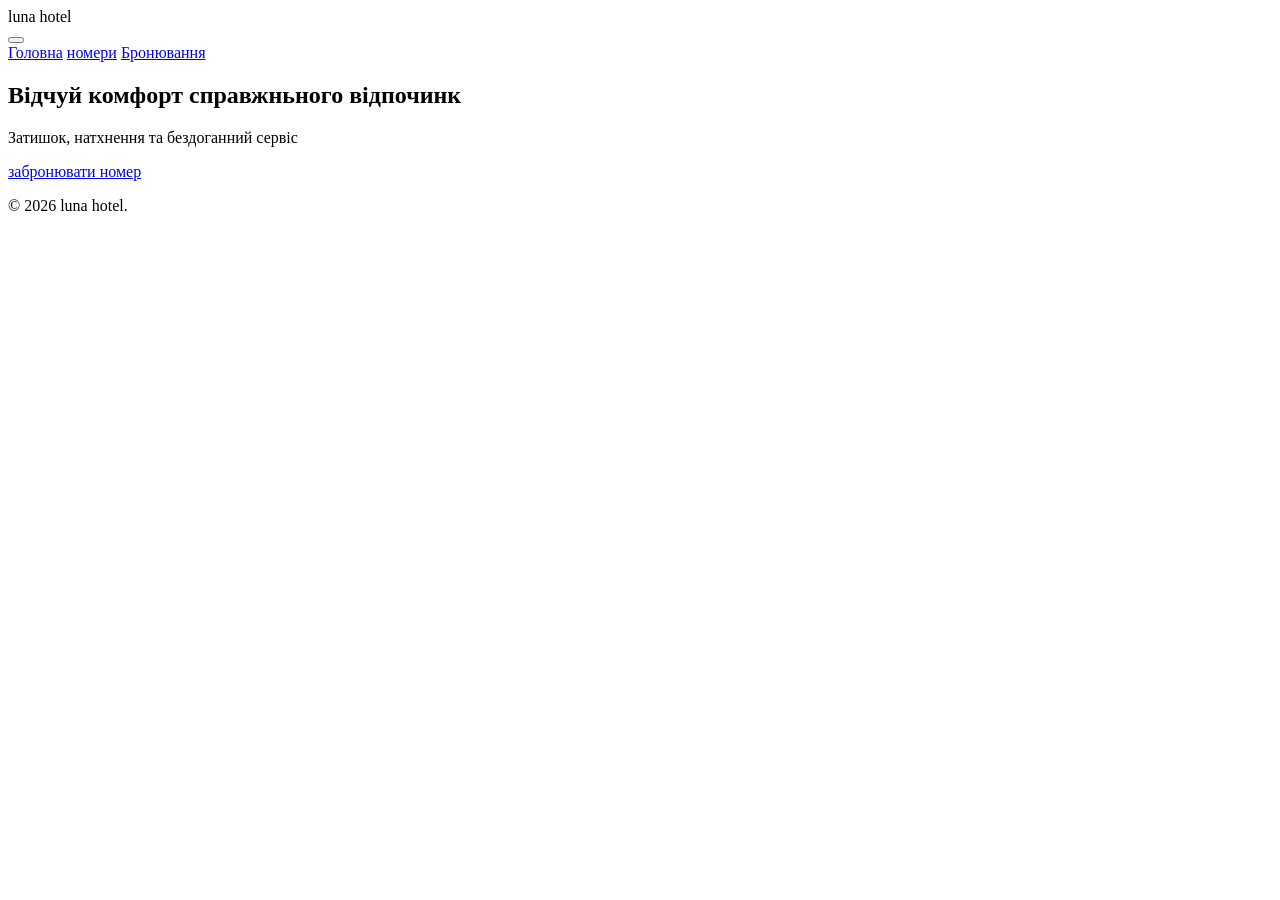
==== index.html @ 3a0b5b9b "Create index.html" ====
<!DOCTYPE html>
<html lang="uk">
<head>
    <meta charset="UTF-8">
    <meta name="viewport" content="width=device-width, initial-scale=1.0">
    <title> luna hotel | Головна</title>
    <link rel="stylesheet" href="styles.css" />
    <script type="module" src="script.js"></script>
  </head>
  <body>
  
      <header class="navbar">
          <div class="logo">luna hotel</div>
          <button class="hamburger" id="hamburger">
              <span></span>
              <span></span>
              <span></span>
          </button>
          <nav class="nav-menu" id="navMenu">
              <a href="index.html" class="active">Головна</a>
              <a href="page2.html">номери</a>
              <a href="booking.html">Бронювання</a>
          </nav>
      </header>
      <section class="hero parallax">
          <div class="hero-content">
              <h1>Відчуй комфорт справжньного відпочинк</h1>
              <p>Затишок, натхнення та бездоганний сервіс</p>
              <a href="booking.html" class="btn">забронювати номер</a>
          </div>
      </section>
      </section>
  
      <footer>
          <p>&copy; 2026 luna hotel.</p>
      </footer>
      <script src="script.js"></script>
  </body>
  </html>
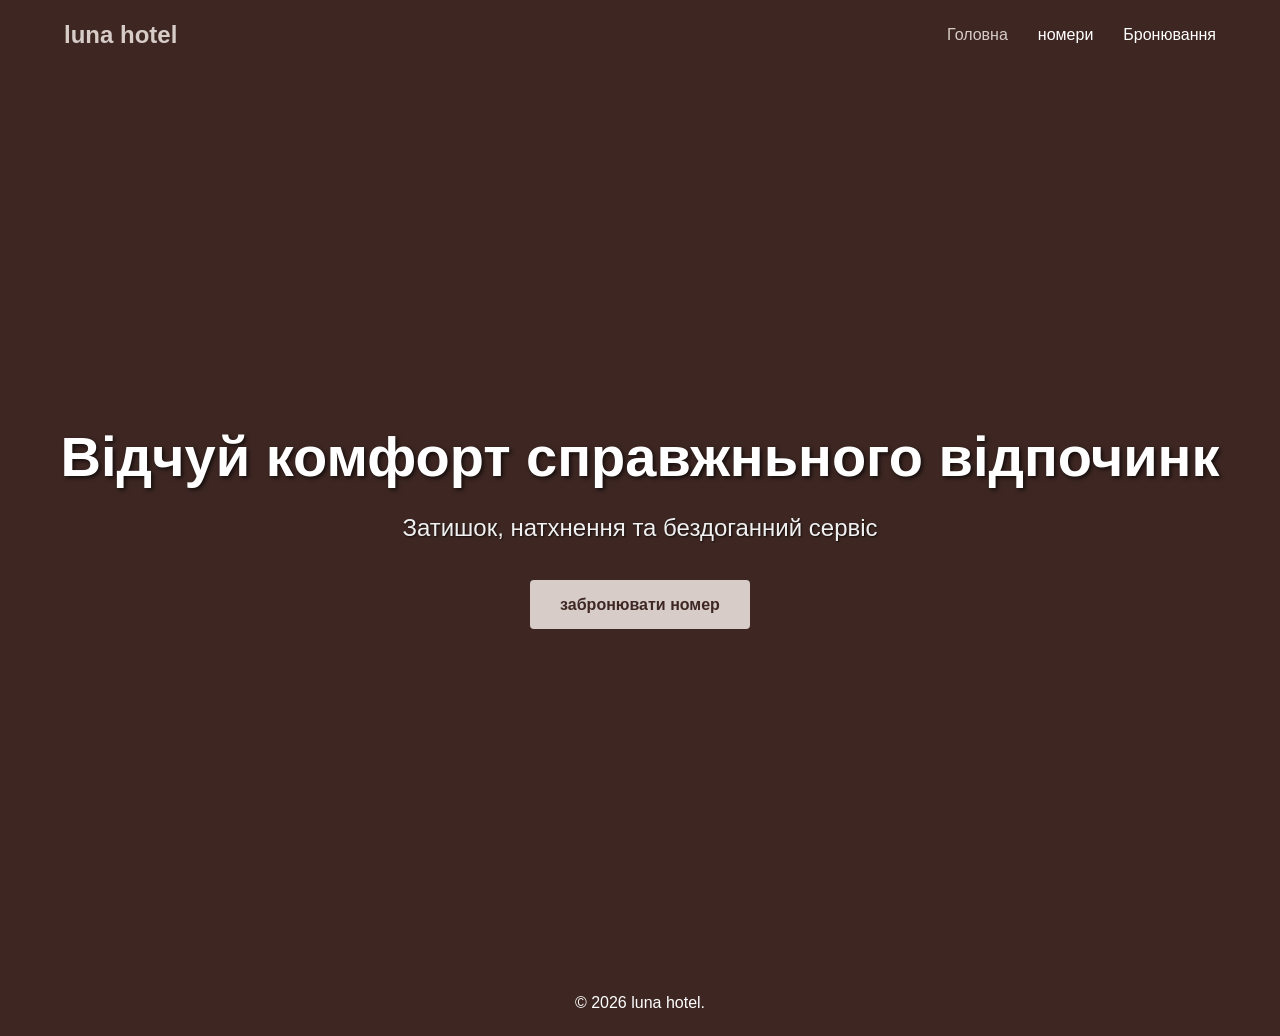
==== commit fe51315e: "Update index.html" ====
--- a/index.html
+++ b/index.html
@@ -4,7 +4,7 @@
     <meta charset="UTF-8">
     <meta name="viewport" content="width=device-width, initial-scale=1.0">
     <title> luna hotel | Головна</title>
-    <link rel="stylesheet" href="styles.css" />
+    <link rel="stylesheet" href="style.css" />
     <script type="module" src="script.js"></script>
   </head>
   <body>
--- a/style.css
+++ b/style.css
@@ -0,0 +1,665 @@
+:root {
+  --primary-color: #3e2723; 
+  --accent-color: #d7ccc8;  
+  --text-color: #333;
+  --bg-color: #fafafa;
+}
+
+* {
+  box-sizing: border-box;
+  margin: 0;
+  padding: 0;
+}
+
+body {
+  font-family: 'Segoe UI', Tahoma, Geneva, Verdana, sans-serif;
+  background-color: var(--bg-color);
+  color: var(--text-color);
+  line-height: 1.6;
+  display: flex;
+  flex-direction: column;
+  min-height: 100vh;
+}
+
+.navbar {
+  display: flex;
+  justify-content: space-between;
+  align-items: center;
+  padding: 1rem 5%;
+  background-color: var(--primary-color);
+  color: #fff;
+  position: sticky;
+  top: 0;
+  z-index: 100;
+}
+
+.logo {
+  font-size: 1.5rem;
+  font-weight: bold;
+  color: var(--accent-color);
+}
+
+.hamburger {
+  display: none;
+  flex-direction: column;
+  background: none;
+  border: none;
+  cursor: pointer;
+  padding: 8px;
+}
+
+.hamburger span {
+  width: 25px;
+  height: 3px;
+  background-color: #fff;
+  margin: 5px 0;
+  transition: all 0.3s ease;
+  border-radius: 2px;
+}
+
+.hamburger.active span:nth-child(1) {
+  transform: rotate(45deg) translate(10px, 10px);
+}
+
+.hamburger.active span:nth-child(2) {
+  opacity: 0;
+}
+
+.hamburger.active span:nth-child(3) {
+  transform: rotate(-45deg) translate(10px, -10px);
+}
+
+.nav-menu {
+  display: flex;
+  gap: 30px;
+}
+
+.nav-menu a {
+  color: #fff;
+  text-decoration: none;
+  font-weight: 500;
+  transition: color 0.3s;
+}
+
+.nav-menu a:hover, .nav-menu a.active {
+  color: var(--accent-color);
+}
+
+.parallax {
+  background-image: url('./Img/pexels-haleyve-3968061.jpg'); 
+  height: 100vh;
+  background-attachment: fixed;
+  background-position: center;
+  background-repeat: no-repeat;
+  background-size: cover;
+  background-color: #3e2723;
+  display: flex;
+  align-items: center;
+  justify-content: center;
+  text-align: center;
+}
+
+.hero-content h1 {
+  font-size: 3.5rem;
+  color: #fff;
+  text-shadow: 2px 2px 4px rgba(0,0,0,0.7);
+  margin-bottom: 0.5rem;
+}
+
+.hero-content p {
+  font-size: 1.5rem;
+  color: #f0f0f0;
+  margin-bottom: 2rem;
+  text-shadow: 1px 1px 2px rgba(0,0,0,0.7);
+}
+
+.btn {
+  display: inline-block;
+  padding: 12px 30px;
+  background-color: var(--accent-color);
+  color: var(--primary-color);
+  text-decoration: none;
+  font-weight: bold;
+  border-radius: 4px;
+  transition: background 0.3s;
+  border: none;
+  cursor: pointer;
+}
+
+.btn:hover {
+  background-color: #fff;
+}
+
+footer {
+  background-color: var(--primary-color);
+  color: #fff;
+  text-align: center;
+  padding: 20px 0;
+  margin-top: auto;
+}
+
+.content-block {
+  max-width: 900px;
+  margin: 40px auto;
+  padding: 0 20px;
+  flex: 1;
+}
+
+.menu-container {
+  max-width: 1000px;
+  margin: 60px auto;
+  padding: 0 20px;
+  flex: 1;
+}
+
+.menu-container h1 {
+  font-size: 2.5rem;
+  color: var(--primary-color);
+  margin-bottom: 50px;
+  text-align: center;
+  font-weight: 700;
+}
+
+.menu-section {
+  margin-bottom: 60px;
+}
+
+.menu-section h2 {
+  border-bottom: 3px solid var(--primary-color);
+  display: inline-block;
+  margin-bottom: 30px;
+  padding-bottom: 10px;
+  font-size: 1.8rem;
+  font-weight: 700;
+}
+
+.menu-list {
+  list-style: none;
+  display: grid;
+  grid-template-columns: 1fr 1fr;
+  gap: 30px 40px;
+}
+
+.menu-item {
+  display: flex;
+  align-items: baseline;
+  margin-bottom: 25px;
+  padding: 15px 0;
+  border-bottom: 1px solid #f0f0f0;
+}
+
+.dish-name {
+  font-weight: bold;
+  padding-right: 10px;
+  font-size: 1.2rem;
+  color: var(--primary-color);
+}
+
+.dots {
+  flex: 1;
+  border-bottom: 2px dotted #ccc;
+  margin: 0 10px;
+  min-height: 0;
+  align-self: center;
+}
+
+.dish-price {
+  font-weight: bold;
+  padding-left: 10px;
+  color: var(--accent-color);
+  font-size: 1.1rem;
+  min-width: 80px;
+  text-align: right;
+}
+
+.gallery-container {
+  padding: 40px 5%;
+  text-align: center;
+  flex: 1;
+}
+
+.gallery-grid {
+  display: grid;
+  grid-template-columns: repeat(auto-fit, minmax(300px, 1fr)); 
+  gap: 30px;
+  margin-top: 30px;
+}
+
+.gallery-item {
+  border-radius: 12px;
+  overflow: hidden;
+  box-shadow: 0 4px 12px rgba(0, 0, 0, 0.1);
+  transition: transform 0.3s, box-shadow 0.3s;
+  padding: 8px;
+  background: #fff;
+}
+
+.gallery-item:hover {
+  transform: translateY(-8px);
+  box-shadow: 0 8px 20px rgba(0, 0, 0, 0.15);
+}
+
+.gallery-item img {
+  width: 100%;
+  height: 300px;
+  object-fit: cover;
+  border-radius: 8px;
+  transition: transform 0.3s;
+}
+
+.gallery-item img:hover {
+  transform: scale(1.05);
+}
+
+.booking-section {
+  flex: 1;
+  min-height: 500px;
+  display: flex;
+  align-items: center;
+  justify-content: center;
+  padding: 40px 20px;
+}
+
+.booking-form-container {
+  background: linear-gradient(180deg, #ffffff 0%, #fcf9f7 100%);
+  padding: 60px 50px;
+  border-radius: 20px;
+  width: 100%;
+  max-width: 520px;
+  box-shadow: 0 15px 50px rgba(62, 39, 35, 0.25),
+              0 0 1px rgba(62, 39, 35, 0.1);
+  border: 1px solid rgba(215, 204, 200, 0.6);
+  backdrop-filter: blur(10px);
+}
+
+.booking-form-container h2 {
+  color: var(--primary-color);
+  margin-bottom: 15px;
+  text-align: center;
+  font-size: 2.2rem;
+  font-weight: 700;
+  letter-spacing: -0.5px;
+}
+
+.form-description {
+  text-align: center;
+  color: #999;
+  font-size: 0.95rem;
+  margin-bottom: 30px;
+  font-style: italic;
+}
+
+.form-group {
+  margin-bottom: 6px;
+  text-align: left;
+}
+
+.form-row {
+  display: grid;
+  grid-template-columns: 1fr 1fr;
+  gap: 20px;
+  margin-bottom: 24px;
+}
+
+.form-group-half {
+  margin-bottom: 0;
+}
+
+.form-group label {
+  display: block;
+  margin-bottom: 10px;
+  font-weight: 650;
+  color: var(--primary-color);
+  font-size: 0.98rem;
+  letter-spacing: 0.3px;
+}
+
+.form-error {
+  display: block;
+  color: #d32f2f;
+  font-size: 0.85rem;
+  margin-top: 5px;
+  min-height: 16px;
+}
+
+.form-checkbox {
+  display: flex;
+  align-items: center;
+  gap: 12px;
+  margin-top: 50PX;
+}
+
+.form-checkbox input[type="checkbox"] {
+  width: 20px;
+  height: 20px;
+  cursor: pointer;
+  accent-color: var(--accent-color);
+}
+
+.checkbox-label {
+  margin: 0;
+  font-size: 0.9rem;
+  cursor: pointer;
+  font-weight: 500;
+  color: var(--text-color);
+}
+
+input[type="text"],
+input[type="number"],
+input[type="date"],
+input[type="time"] {
+  width: 100%;
+  padding: 14px 16px;
+  border: 2px solid #e0d5ce;
+  border-radius: 10px;
+  font-size: 1rem;
+  font-family: inherit;
+  background: #fafaf8;
+  transition: all 0.3s cubic-bezier(0.4, 0, 0.2, 1);
+  color: var(--text-color);
+}
+
+input[type="text"]::placeholder,
+input[type="number"]::placeholder {
+  color: #b8a89f;
+}
+
+input[type="text"]:focus,
+input[type="number"]:focus,
+input[type="date"]:focus,
+input[type="time"]:focus {
+  outline: none;
+  border-color: var(--accent-color);
+  background: #fff;
+  box-shadow: 0 0 0 4px rgba(215, 204, 200, 0.3),
+              inset 0 0 0 1px rgba(62, 39, 35, 0.05);
+}
+
+input[type="date"],
+input[type="time"] {
+  cursor: pointer;
+}
+input[type="date"]::-webkit-calendar-picker-indicator,
+input[type="time"]::-webkit-calendar-picker-indicator {
+  cursor: pointer;
+  color: var(--primary-color);
+}
+.guests-selector {
+  display: flex;
+  align-items: center;
+  gap: 0;
+  border: 2px solid #e0d5ce;
+  border-radius: 10px;
+  overflow: hidden;
+  background: #fafaf8;
+}
+
+.guest-btn {
+  background: var(--accent-color);
+  border: none;
+  padding: 12px 16px;
+  font-size: 1.2rem;
+  cursor: pointer;
+  transition: all 0.3s;
+  color: #fff;
+  font-weight: bold;
+}
+
+.guest-btn:hover {
+  background: #c9a896;
+}
+
+.guest-btn:active {
+  transform: scale(0.95);
+}
+
+#guests {
+  flex: 1;
+  border: none;
+  background: transparent;
+  text-align: center;
+  font-size: 1.2rem;
+  font-weight: bold;
+  color: var(--primary-color);
+  padding: 12px 16px;
+}
+
+#guests:focus {
+  outline: none;
+}
+
+.btn-full {
+  width: 100%;
+  padding: 16px 20px;
+  font-size: 1.05rem;
+  font-weight: 700;
+  background: linear-gradient(135deg, var(--accent-color) 0%, #c9a896 100%);
+  color: #fff;
+  border: none;
+  border-radius: 10px;
+  cursor: pointer;
+  transition: all 0.3s cubic-bezier(0.4, 0, 0.2, 1);
+  box-shadow: 0 6px 20px rgba(62, 39, 35, 0.15);
+  text-transform: uppercase;
+  letter-spacing: 0.8px;
+  position: relative;
+  overflow: hidden;
+}
+
+.btn-full::before {
+  content: '';
+  position: absolute;
+  top: 0;
+  left: -100%;
+  width: 100%;
+  height: 100%;
+  background: rgba(255, 255, 255, 0.2);
+  transition: left 0.3s ease;
+}
+
+.btn-full:hover::before {
+  left: 100%;
+}
+
+.btn-full:hover {
+  background: linear-gradient(135deg, #e8d7d0 0%, #d7ccc8 100%);
+  transform: translateY(-3px);
+  box-shadow: 0 10px 30px rgba(62, 39, 35, 0.25);
+  color: var(--primary-color);
+}
+
+.btn-full:active {
+  transform: translateY(-1px);
+  box-shadow: 0 6px 15px rgba(62, 39, 35, 0.2);
+}
+
+/* --- Адаптивність (Mobile) --- */
+@media (max-width: 768px) {
+  .navbar {
+      flex-direction: row;
+      justify-content: space-between;
+      align-items: center;
+  }
+
+  .hamburger {
+      display: flex;
+      order: 2;
+  }
+
+  .logo {
+      order: 1;
+  }
+
+  .nav-menu {
+      order: 3;
+      position: fixed;
+      left: -100%;
+      top: 60px;
+      flex-direction: column;
+      background-color: var(--primary-color);
+      width: 100%;
+      text-align: center;
+      transition: 0.3s;
+      box-shadow: 0 10px 27px rgba(0, 0, 0, 0.05);
+      padding: 20px 0;
+      gap: 0;
+  }
+
+  .nav-menu.active {
+      left: 0;
+  }
+
+  .nav-menu a {
+      display: block;
+      padding: 15px 0;
+      transition: background-color 0.3s;
+  }
+
+  .nav-menu a:hover {
+      background-color: rgba(215, 204, 200, 0.1);
+  }
+
+  .hero-content h1 {
+      font-size: 2.2rem;
+  }
+
+  .booking-form-container {
+      padding: 40px 25px;
+      max-width: 100%;
+  }
+
+  .booking-form-container h2 {
+      font-size: 1.6rem;
+  }
+
+  .form-description {
+      font-size: 0.85rem;
+      margin-bottom: 25px;
+  }
+
+  .form-row {
+      grid-template-columns: 1fr;
+      gap: 15px;
+      margin-bottom: 20px;
+  }
+
+  .form-group {
+      margin-bottom: 20px;
+  }
+
+  .form-group label {
+      font-size: 0.9rem;
+  }
+
+  input[type="text"],
+  input[type="number"],
+  input[type="date"],
+  input[type="time"] {
+      padding: 12px 14px;
+      font-size: 16px;
+  }
+
+  .guests-selector {
+      height: 44px;
+  }
+
+  .guest-btn {
+      padding: 10px 14px;
+      font-size: 1.1rem;
+  }
+
+  #guests {
+      padding: 10px 12px;
+      font-size: 1.1rem;
+  }
+
+  .btn-full {
+      padding: 14px 16px;
+      font-size: 0.95rem;
+      letter-spacing: 0.5px;
+  }
+
+  .gallery-grid {
+      gap: 20px;
+      grid-template-columns: repeat(auto-fit, minmax(250px, 1fr));
+  }
+
+  .gallery-item {
+      padding: 6px;
+  }
+
+  .gallery-item img {
+      height: 250px;
+  }
+
+  /* Адаптація меню: перетворення списку на картки */
+  .menu-container h1 {
+      font-size: 1.8rem;
+      margin-bottom: 30px;
+  }
+
+  .menu-section {
+      margin-bottom: 40px;
+  }
+
+  .menu-list {
+      grid-template-columns: 1fr;
+      gap: 15px 20px;
+  }
+
+  .menu-section h2 {
+      font-size: 1.4rem;
+      margin-bottom: 20px;
+      padding-bottom: 8px;
+  }
+
+  .menu-item {
+      flex-direction: column;
+      align-items: flex-start;
+      background: #fff;
+      border: 2px solid #eee;
+      padding: 20px;
+      border-radius: 12px;
+      box-shadow: 0 2px 8px rgba(0,0,0,0.08);
+      margin-bottom: 20px;
+      border-bottom: none;
+  }
+
+  .dish-name {
+      font-size: 1.1rem;
+      margin-bottom: 10px;
+  }
+
+  .dots {
+      display: none;
+  }
+
+  .dish-price {
+      align-self: flex-end;
+      background-color: var(--accent-color);
+      padding: 8px 16px;
+      border-radius: 6px;
+      color: #fff;
+      font-size: 1rem;
+      text-align: center;
+      min-width: auto;
+  }
+
+  .dots {
+      display: none;
+  }
+
+  .dish-name {
+      font-size: 1.2rem;
+      margin-bottom: 5px;
+      color: var(--primary-color);
+  }
+  
+  .dish-price {
+      align-self: flex-end;
+      background-color: var(--accent-color);
+      padding: 5px 10px;
+      border-radius: 4px;
+      color: #333;
+  }
+}
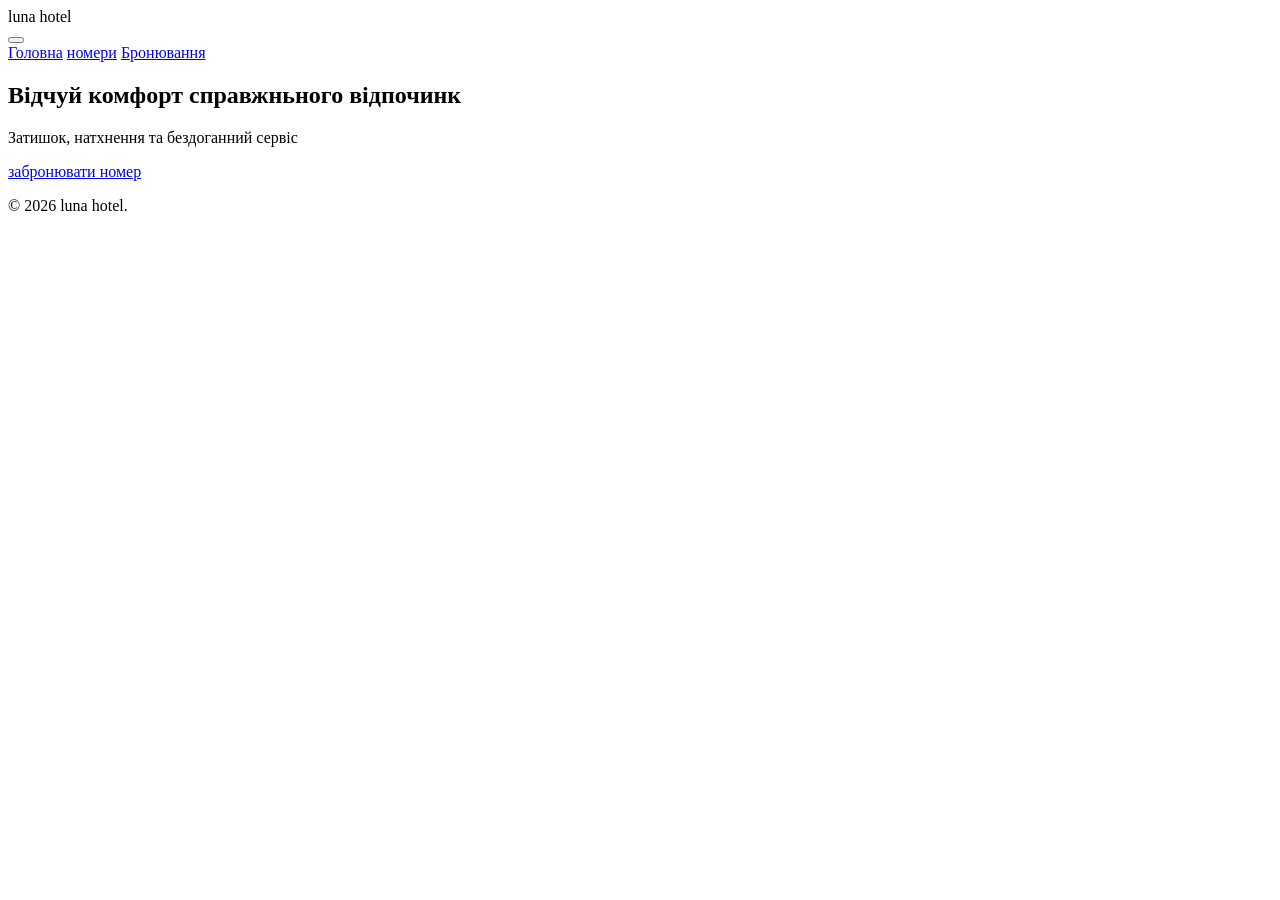
==== commit 22347ab7: "Rename stylesheet link from style.css to styles.css" ====
--- a/index.html
+++ b/index.html
@@ -4,7 +4,7 @@
     <meta charset="UTF-8">
     <meta name="viewport" content="width=device-width, initial-scale=1.0">
     <title> luna hotel | Головна</title>
-    <link rel="stylesheet" href="style.css" />
+    <link rel="stylesheet" href="styles.css" />
     <script type="module" src="script.js"></script>
   </head>
   <body>
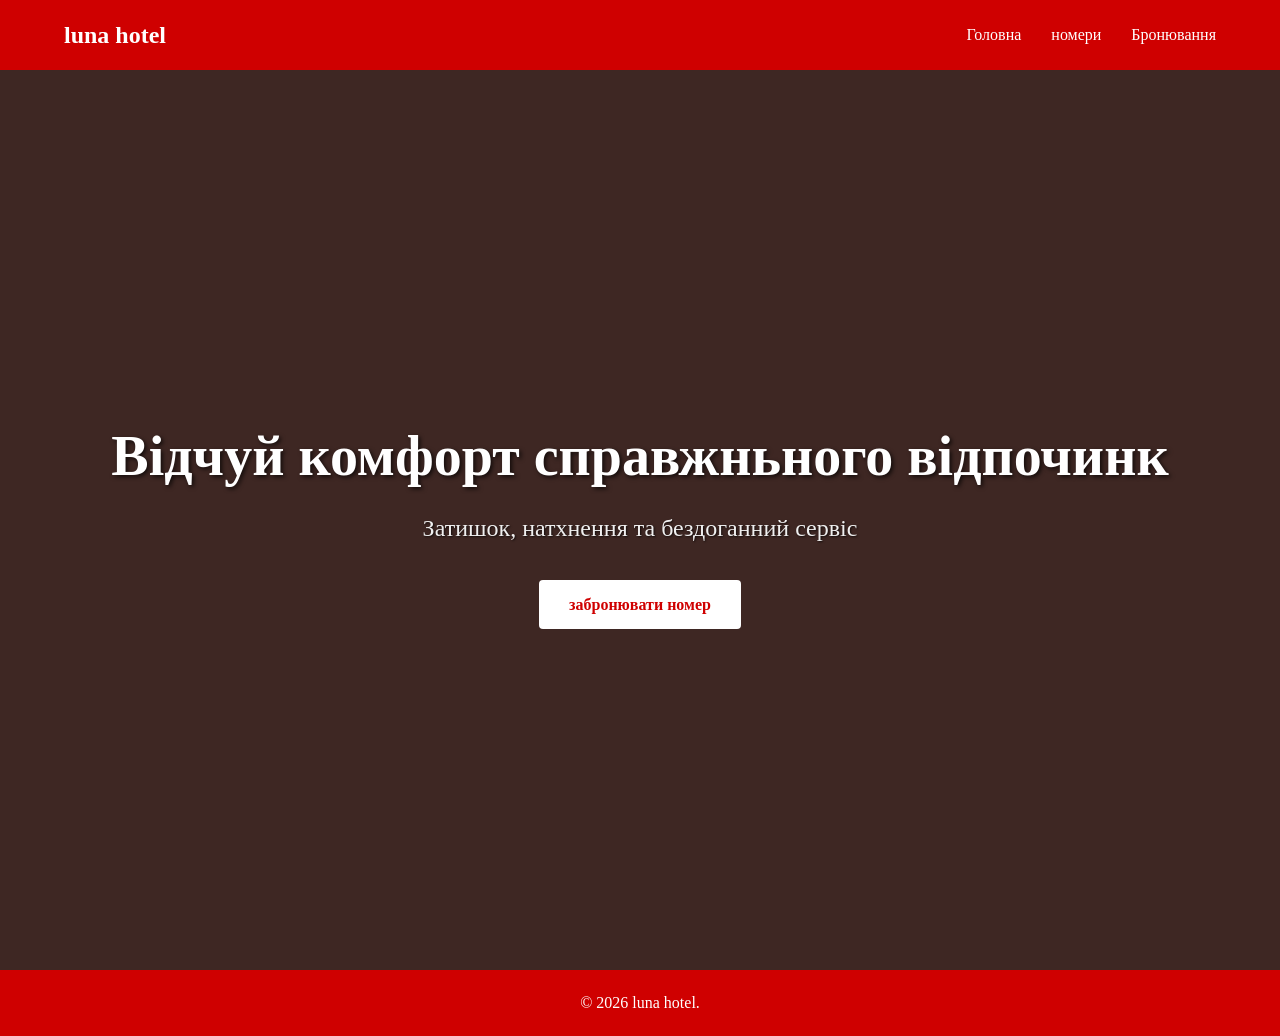
==== commit cf11506b: "Update index.html" ====
--- a/index.html
+++ b/index.html
@@ -4,7 +4,7 @@
     <meta charset="UTF-8">
     <meta name="viewport" content="width=device-width, initial-scale=1.0">
     <title> luna hotel | Головна</title>
-    <link rel="stylesheet" href="styles.css" />
+    <link rel="stylesheet" href="style.css" />
     <script type="module" src="script.js"></script>
   </head>
   <body>
--- a/style.css
+++ b/style.css
@@ -0,0 +1,666 @@
+:root {
+  --primary-color: #cf0000; 
+  --accent-color: #ffffff;  
+  --text-color: rgb(54, 0, 0);
+  --bg-color: #000000;
+}
+
+* {
+  box-sizing: border-box;
+  margin: 0;
+  padding: 0;
+}
+
+body {
+  font-family: serif
+  background-color: var(--bg-color);
+  color: var(--text-color);
+  line-height: 1.6;
+  display: flex;
+  flex-direction: column;
+  min-height: 100vh;
+}
+
+.navbar {
+  display: flex;
+  justify-content: space-between;
+  align-items: center;
+  padding: 1rem 5%;
+  background-color: var(--primary-color);
+  color: #fff;
+  position: sticky;
+  top: 0;
+  z-index: 100;
+}
+
+.logo {
+  font-size: 1.5rem;
+  font-weight: bold;
+  color: var(--accent-color);
+}
+
+.hamburger {
+  display: none;
+  flex-direction: column;
+  background: none;
+  border: none;
+  cursor: pointer;
+  padding: 8px;
+}
+
+.hamburger span {
+  width: 25px;
+  height: 3px;
+  background-color: #fff;
+  margin: 5px 0;
+  transition: all 0.3s ease;
+  border-radius: 2px;
+}
+
+.hamburger.active span:nth-child(1) {
+  transform: rotate(45deg) translate(10px, 10px);
+}
+
+.hamburger.active span:nth-child(2) {
+  opacity: 0;
+}
+
+.hamburger.active span:nth-child(3) {
+  transform: rotate(-45deg) translate(10px, -10px);
+}
+
+.nav-menu {
+  display: flex;
+  gap: 30px;
+}
+
+.nav-menu a {
+  color: #fff;
+  text-decoration: none;
+  font-weight: 500;
+  transition: color 0.3s;
+}
+
+.nav-menu a:hover, .nav-menu a.active {
+  color: var(--accent-color);
+}
+
+.parallax {
+  background-image: url('./Img/pexels-haleyve-3968061.jpg'); 
+  height: 100vh;
+  background-attachment: fixed;
+  background-position: center;
+  background-repeat: no-repeat;
+  background-size: cover;
+  background-color: #3e2723;
+  display: flex;
+  align-items: center;
+  justify-content: center;
+  text-align: center;
+}
+
+.hero-content h1 {
+  font-size: 3.5rem;
+  color: #fff;
+  text-shadow: 2px 2px 4px rgba(0,0,0,0.7);
+  margin-bottom: 0.5rem;
+}
+
+.hero-content p {
+  font-size: 1.5rem;
+  color: #f0f0f0;
+  margin-bottom: 2rem;
+  text-shadow: 1px 1px 2px rgba(0,0,0,0.7);
+}
+
+.btn {
+  display: inline-block;
+  padding: 12px 30px;
+  background-color: var(--accent-color);
+  color: var(--primary-color);
+  text-decoration: none;
+  font-weight: bold;
+  border-radius: 4px;
+  transition: background 0.3s;
+  border: none;
+  cursor: pointer;
+}
+
+.btn:hover {
+  background-color: #fff;
+}
+
+footer {
+  background-color: var(--primary-color);
+  color: #fff;
+  text-align: center;
+  padding: 20px 0;
+  margin-top: auto;
+}
+
+.content-block {
+  max-width: 900px;
+  margin: 40px auto;
+  padding: 0 20px;
+  flex: 1;
+}
+
+.menu-container {
+  max-width: 1000px;
+  margin: 60px auto;
+  padding: 0 20px;
+  flex: 1;
+}
+
+.menu-container h1 {
+  font-size: 2.5rem;
+  color: var(--primary-color);
+  margin-bottom: 50px;
+  text-align: center;
+  font-weight: 700;
+}
+
+.menu-section {
+  margin-bottom: 60px;
+}
+
+.menu-section h2 {
+  border-bottom: 3px solid var(--primary-color);
+  display: inline-block;
+  margin-bottom: 30px;
+  padding-bottom: 10px;
+  font-size: 1.8rem;
+  font-weight: 700;
+}
+
+.menu-list {
+  list-style: none;
+  display: grid;
+  grid-template-columns: 1fr 1fr;
+  gap: 30px 40px;
+}
+
+.menu-item {
+  display: flex;
+  align-items: baseline;
+  margin-bottom: 25px;
+  padding: 15px 0;
+  border-bottom: 1px solid #f0f0f0;
+}
+
+.dish-name {
+  font-weight: bold;
+  padding-right: 10px;
+  font-size: 1.2rem;
+  color: var(--primary-color);
+}
+
+.dots {
+  flex: 1;
+  border-bottom: 2px dotted #ccc;
+  margin: 0 10px;
+  min-height: 0;
+  align-self: center;
+}
+
+.dish-price {
+  font-weight: bold;
+  padding-left: 10px;
+  color: var(--accent-color);
+  font-size: 1.1rem;
+  min-width: 80px;
+  text-align: right;
+}
+
+.gallery-container {
+  padding: 40px 5%;
+  text-align: center;
+  flex: 1;
+}
+
+.gallery-grid {
+  display: grid;
+  grid-template-columns: repeat(auto-fit, minmax(300px, 1fr)); 
+  gap: 30px;
+  margin-top: 30px;
+}
+
+.gallery-item {
+  border-radius: 12px;
+  overflow: hidden;
+  box-shadow: 0 4px 12px rgba(0, 0, 0, 0.1);
+  transition: transform 0.3s, box-shadow 0.3s;
+  padding: 8px;
+  background: #fff;
+}
+
+.gallery-item:hover {
+  transform: translateY(-8px);
+  box-shadow: 0 8px 20px rgba(0, 0, 0, 0.15);
+}
+
+.gallery-item img {
+  width: 100%;
+  height: 300px;
+  object-fit: cover;
+  border-radius: 8px;
+  transition: transform 0.3s;
+}
+
+.gallery-item img:hover {
+  transform: scale(1.05);
+}
+
+.booking-section {
+  flex: 1;
+  min-height: 500px;
+  display: flex;
+  align-items: center;
+  justify-content: center;
+  padding: 40px 20px;
+}
+
+.booking-form-container {
+  background: linear-gradient(180deg, #ffffff 0%, #fcf9f7 100%);
+  padding: 60px 50px;
+  border-radius: 20px;
+  width: 100%;
+  max-width: 520px;
+  box-shadow: 0 15px 50px rgba(62, 39, 35, 0.25),
+              0 0 1px rgba(62, 39, 35, 0.1);
+  border: 1px solid rgba(215, 204, 200, 0.6);
+  backdrop-filter: blur(10px);
+}
+
+.booking-form-container h2 {
+  color: var(--primary-color);
+  margin-bottom: 15px;
+  text-align: center;
+  font-size: 2.2rem;
+  font-weight: 700;
+  letter-spacing: -0.5px;
+}
+
+.form-description {
+  text-align: center;
+  color: #999;
+  font-size: 0.95rem;
+  margin-bottom: 30px;
+  font-style: italic;
+}
+
+.form-group {
+  margin-bottom: 6px;
+  text-align: left;
+}
+
+.form-row {
+  display: grid;
+  grid-template-columns: 1fr 1fr;
+  gap: 20px;
+  margin-bottom: 24px;
+}
+
+.form-group-half {
+  margin-bottom: 0;
+}
+
+.form-group label {
+  display: block;
+  margin-bottom: 10px;
+  font-weight: 650;
+  color: var(--primary-color);
+  font-size: 0.98rem;
+  letter-spacing: 0.3px;
+}
+
+.form-error {
+  display: block;
+  color: #d32f2f;
+  font-size: 0.85rem;
+  margin-top: 5px;
+  min-height: 16px;
+}
+
+.form-checkbox {
+  display: flex;
+  align-items: center;
+  gap: 12px;
+  margin-top: 50PX;
+}
+
+.form-checkbox input[type="checkbox"] {
+  width: 20px;
+  height: 20px;
+  cursor: pointer;
+  accent-color: var(--accent-color);
+}
+
+.checkbox-label {
+  margin: 0;
+  font-size: 0.9rem;
+  cursor: pointer;
+  font-weight: 500;
+  color: var(--text-color);
+}
+
+input[type="text"],
+input[type="number"],
+input[type="date"],
+input[type="time"] {
+  width: 100%;
+  padding: 14px 16px;
+  border: 2px solid #e0d5ce;
+  border-radius: 10px;
+  font-size: 1rem;
+  font-family: inherit;
+  background: #fafaf8;
+  transition: all 0.3s cubic-bezier(0.4, 0, 0.2, 1);
+  color: var(--text-color);
+}
+
+input[type="text"]::placeholder,
+input[type="number"]::placeholder {
+  color: #b8a89f;
+}
+
+input[type="text"]:focus,
+input[type="number"]:focus,
+input[type="date"]:focus,
+input[type="time"]:focus {
+  outline: none;
+  border-color: var(--accent-color);
+  background: #fff;
+  box-shadow: 0 0 0 4px rgba(215, 204, 200, 0.3),
+              inset 0 0 0 1px rgba(62, 39, 35, 0.05);
+}
+
+input[type="date"],
+input[type="time"] {
+  cursor: pointer;
+}
+input[type="date"]::-webkit-calendar-picker-indicator,
+input[type="time"]::-webkit-calendar-picker-indicator {
+  cursor: pointer;
+  color: var(--primary-color);
+}
+.guests-selector {
+  display: flex;
+  align-items: center;
+  gap: 0;
+  border: 2px solid #e0d5ce;
+  border-radius: 10px;
+  overflow: hidden;
+  background: #fafaf8;
+}
+
+.guest-btn {
+  background: var(--accent-color);
+  border: none;
+  padding: 12px 16px;
+  font-size: 1.2rem;
+  cursor: pointer;
+  transition: all 0.3s;
+  color: #fff;
+  font-weight: bold;
+}
+
+.guest-btn:hover {
+  background: #c9a896;
+}
+
+.guest-btn:active {
+  transform: scale(0.95);
+}
+
+#guests {
+  flex: 1;
+  border: none;
+  background: transparent;
+  text-align: center;
+  font-size: 1.2rem;
+  font-weight: bold;
+  color: var(--primary-color);
+  padding: 12px 16px;
+}
+
+#guests:focus {
+  outline: none;
+}
+
+.btn-full {
+  width: 100%;
+  padding: 16px 20px;
+  font-size: 1.05rem;
+  font-weight: 700;
+  background: linear-gradient(135deg, var(--accent-color) 0%, #c9a896 100%);
+  color: #fff;
+  border: none;
+  border-radius: 10px;
+  cursor: pointer;
+  transition: all 0.3s cubic-bezier(0.4, 0, 0.2, 1);
+  box-shadow: 0 6px 20px rgba(62, 39, 35, 0.15);
+  text-transform: uppercase;
+  letter-spacing: 0.8px;
+  position: relative;
+  overflow: hidden;
+}
+
+.btn-full::before {
+  content: '';
+  position: absolute;
+  top: 0;
+  left: -100%;
+  width: 100%;
+  height: 100%;
+  background: rgba(255, 255, 255, 0.2);
+  transition: left 0.3s ease;
+}
+
+.btn-full:hover::before {
+  left: 100%;
+}
+
+.btn-full:hover {
+  background: linear-gradient(135deg, #e8d7d0 0%, #d7ccc8 100%);
+  transform: translateY(-3px);
+  box-shadow: 0 10px 30px rgba(62, 39, 35, 0.25);
+  color: var(--primary-color);
+}
+
+.btn-full:active {
+  transform: translateY(-1px);
+  box-shadow: 0 6px 15px rgba(62, 39, 35, 0.2);
+}
+
+/* --- Адаптивність (Mobile) --- */
+@media (max-width: 768px) {
+  .navbar {
+      flex-direction: row;
+      justify-content: space-between;
+      align-items: center;
+  }
+
+  .hamburger {
+      display: flex;
+      order: 2;
+  }
+
+  .logo {
+      order: 1;
+  }
+
+  .nav-menu {
+      order: 3;
+      position: fixed;
+      left: -100%;
+      top: 60px;
+      flex-direction: column;
+      background-color: var(--primary-color);
+      width: 100%;
+      text-align: center;
+      transition: 0.3s;
+      box-shadow: 0 10px 27px rgba(0, 0, 0, 0.05);
+      padding: 20px 0;
+      gap: 0;
+  }
+
+  .nav-menu.active {
+      left: 0;
+  }
+
+  .nav-menu a {
+      display: block;
+      padding: 15px 0;
+      transition: background-color 0.3s;
+  }
+
+  .nav-menu a:hover {
+      background-color: rgba(215, 204, 200, 0.1);
+  }
+
+  .hero-content h1 {
+      font-size: 2.2rem;
+  }
+
+  .booking-form-container {
+      padding: 40px 25px;
+      max-width: 100%;
+  }
+
+  .booking-form-container h2 {
+      font-size: 1.6rem;
+  }
+
+  .form-description {
+      font-size: 0.85rem;
+      margin-bottom: 25px;
+  }
+
+  .form-row {
+      grid-template-columns: 1fr;
+      gap: 15px;
+      margin-bottom: 20px;
+  }
+
+  .form-group {
+      margin-bottom: 20px;
+  }
+
+  .form-group label {
+      font-size: 0.9rem;
+  }
+
+  input[type="text"],
+  input[type="number"],
+  input[type="date"],
+  input[type="time"] {
+      padding: 12px 14px;
+      font-size: 16px;
+  }
+
+  .guests-selector {
+      height: 44px;
+  }
+
+  .guest-btn {
+      padding: 10px 14px;
+      font-size: 1.1rem;
+  }
+
+  #guests {
+      padding: 10px 12px;
+      font-size: 1.1rem;
+  }
+
+  .btn-full {
+      padding: 14px 16px;
+      font-size: 0.95rem;
+      letter-spacing: 0.5px;
+  }
+
+  .gallery-grid {
+      gap: 20px;
+      grid-template-columns: repeat(auto-fit, minmax(250px, 1fr));
+  }
+
+  .gallery-item {
+      padding: 6px;
+  }
+
+  .gallery-item img {
+      height: 250px;
+  }
+
+  /* Адаптація меню: перетворення списку на картки */
+  .menu-container h1 {
+      font-size: 1.8rem;
+      margin-bottom: 30px;
+  }
+
+  .menu-section {
+      margin-bottom: 40px;
+  }
+
+  .menu-list {
+      grid-template-columns: 1fr;
+      gap: 15px 20px;
+  }
+
+  .menu-section h2 {
+      font-size: 1.4rem;
+      margin-bottom: 20px;
+      padding-bottom: 8px;
+  }
+
+  .menu-item {
+      flex-direction: column;
+      align-items: flex-start;
+      background: #fff;
+      border: 2px solid #eee;
+      padding: 20px;
+      border-radius: 12px;
+      box-shadow: 0 2px 8px rgba(0,0,0,0.08);
+      margin-bottom: 20px;
+      border-bottom: none;
+  }
+
+  .dish-name {
+      font-size: 1.1rem;
+      margin-bottom: 10px;
+  }
+
+  .dots {
+      display: none;
+  }
+
+  .dish-price {
+      align-self: flex-end;
+      background-color: var(--accent-color);
+      padding: 8px 16px;
+      border-radius: 6px;
+      color: #fff;
+      font-size: 1rem;
+      text-align: center;
+      min-width: auto;
+  }
+
+  .dots {
+      display: none;
+  }
+
+  .dish-name {
+      font-size: 1.2rem;
+      margin-bottom: 5px;
+      color: var(--primary-color);
+  }
+  
+  .dish-price {
+      align-self: flex-end;
+      background-color: var(--accent-color);
+      padding: 5px 10px;
+      border-radius: 4px;
+      color: #333;
+  }
+}
+
